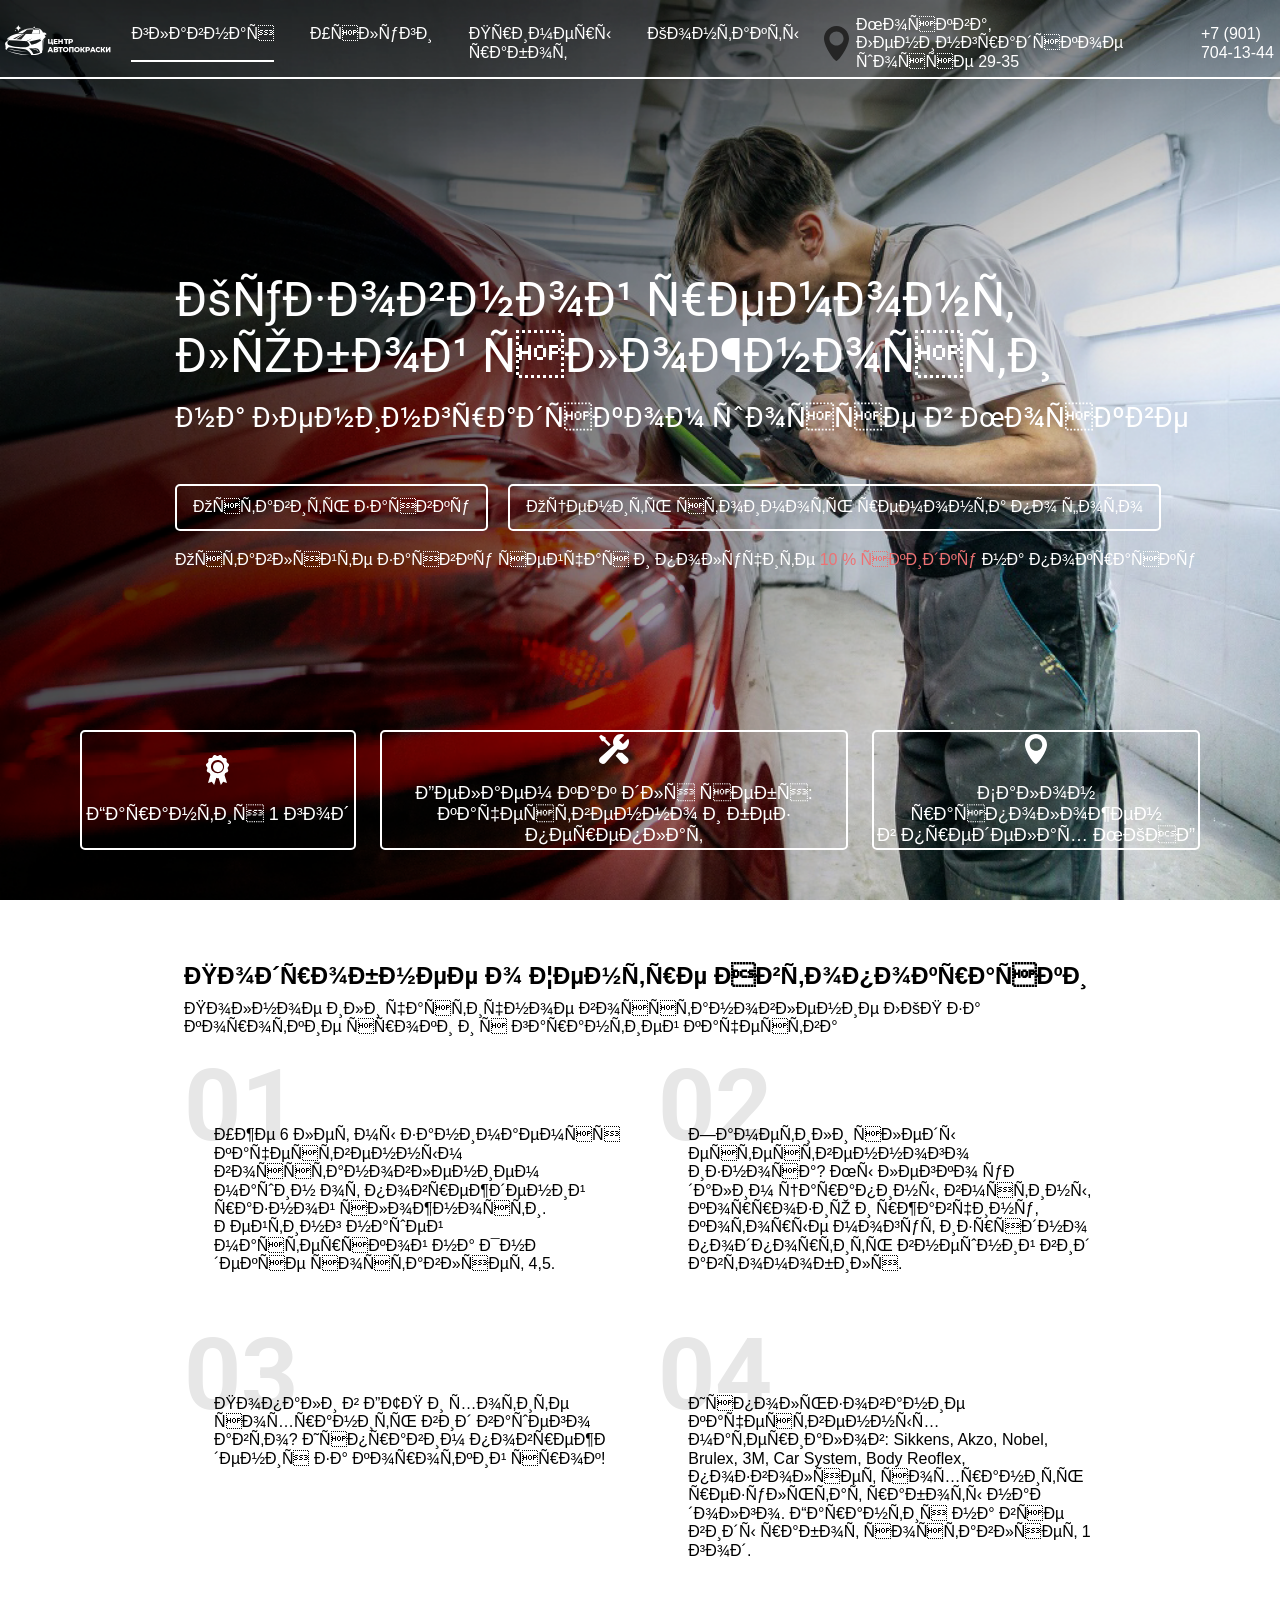
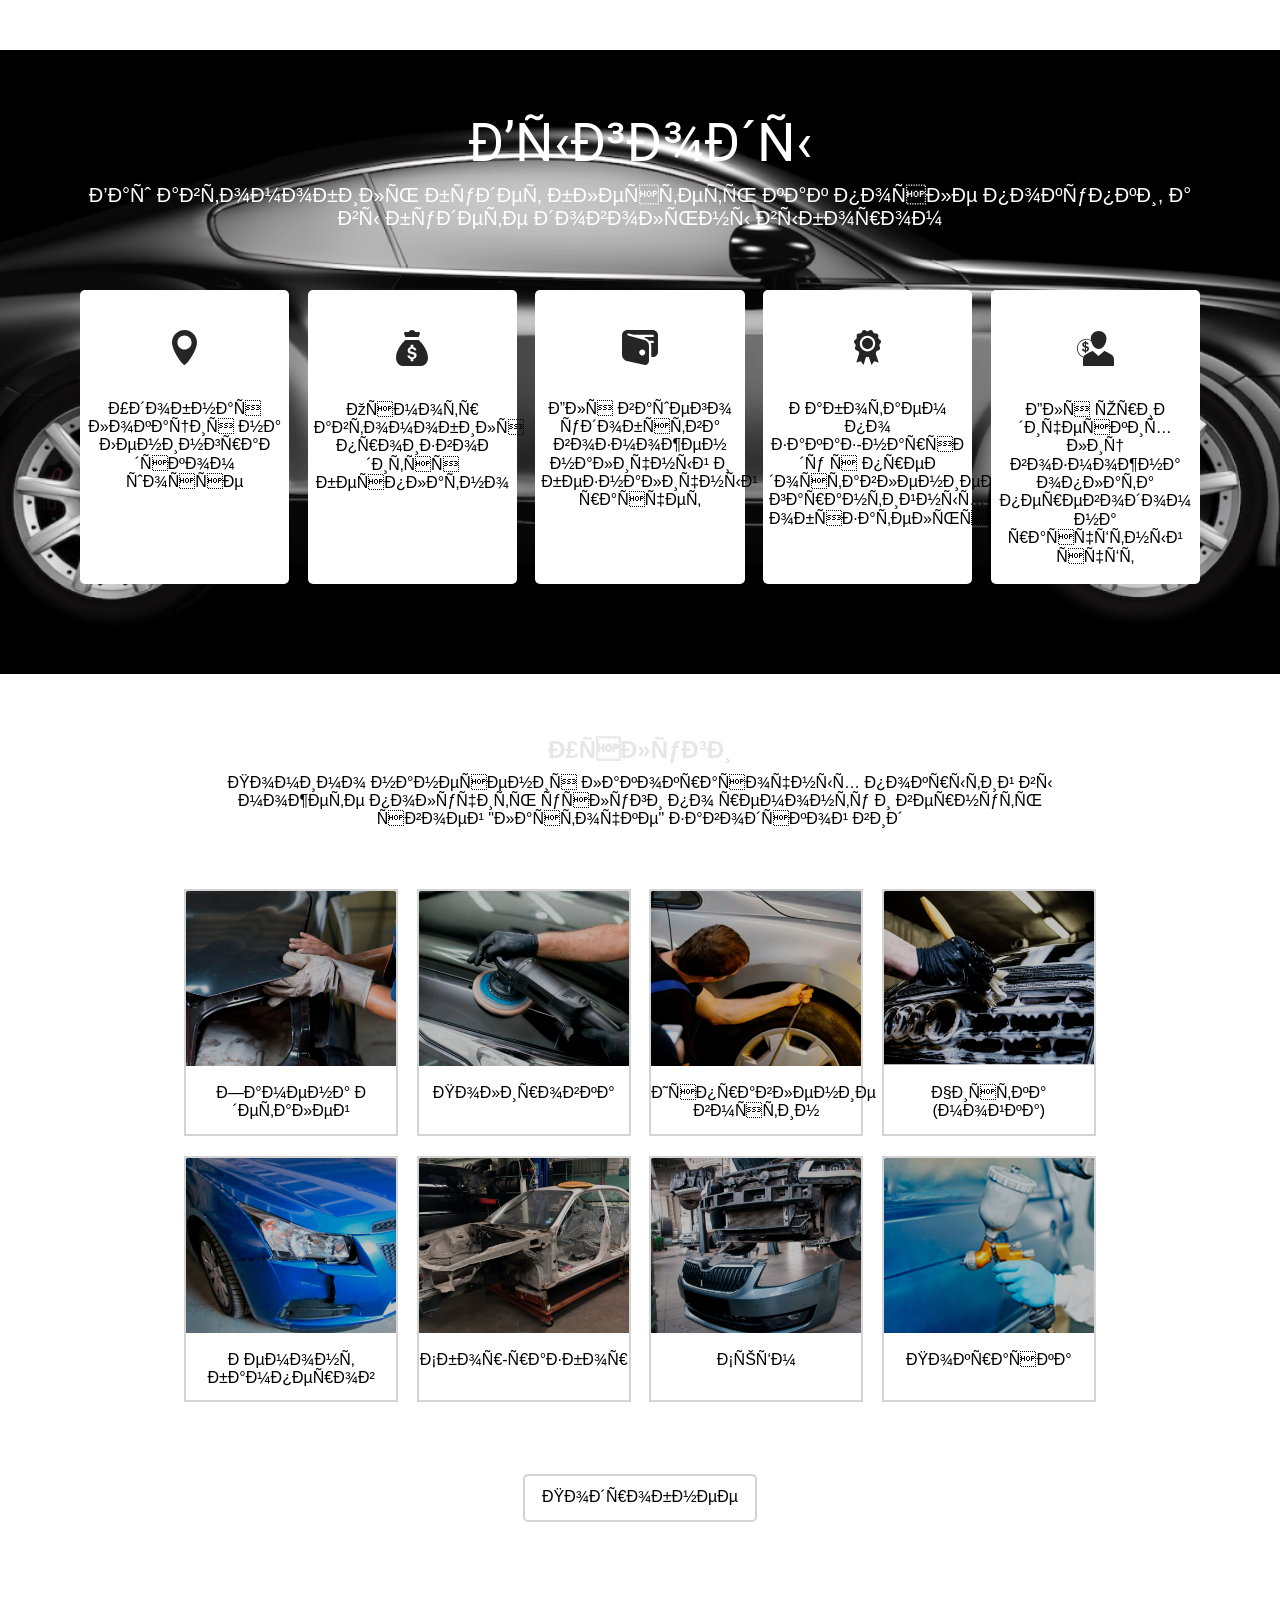
==== carservis/index.html @ 7caf8dfb "Add files via upload" ====
<!DOCTYPE html>
<html>

<head>
	<meta charset="UFT-8">
	<meta name="viewport" content="width=device-width, initial-scale=1">
	<title>Центр Автопокраски</title>
	<link rel="stylesheet" href="css/normalize.css">
    <link rel="stylesheet" href="css/style.css">
	<link rel="stylesheet" href="css/media.css">
	<link rel="icon" href="img/icons/ico.svg">
	<link rel="preconnect" href="https://fonts.googleapis.com">
	<link rel="preconnect" href="https://fonts.gstatic.com" crossorigin>
	<link href="https://fonts.googleapis.com/css2?family=Roboto:wght@400;700&display=swap" rel="stylesheet">
	<link rel="stylesheet" href="media.css">
</head>

<body>
	<div class="wrapper">
		<header class="header">
			<div class="container header__container height">
				<div class="header__content height">
					<a href="#" class="header__content-wrap">
						<img class="header__content-wrap-img" alt="logo" src="img/icons/hero-icon.svg">
					</a>
					<nav class="nav">
						<ul class="nav-list">
							<li class="nav-item active">
								<a class="nav-link" href="#!">главная</a>
							</li>
							<li class="nav-item">
								<a class="nav-link" href="#!">Услуги</a>
							</li>
							<li class="nav-item">
								<a class="nav-link" href="#!">Примеры работ</a>
							</li>
							<li class="nav-item">
								<a class="nav-link" href="#!">Контакты</a>
							</li>
						</ul>
					</nav>
					<address class="header__content-contakt">
						<div class="header__content-contakt-location">
							<img class="header__content-contakt-location-icon" src="img/icons/location.svg">
							<a href="#" class="header__content-contakt-location-text">Москва, Ленинградское шоссе
								29-35</a>
						</div>
						<a href="tel:+79017041344" class="header__content-contakt-tell">
							+7 (901) 704-13-44
						</a>
					</address>
				</div>
			</div>
		</header>
		<main class="main">
			<section class="hero">
				<div class="container hero__container">
					<div class="hero__content">
						<div class="hero__content-information">
							<div class="hero__content-information-title">
								Кузовной ремонт <br>
								любой сложности
							</div>
							<div class="hero__content-information-subtitle">на Ленинградском шоссе в Москве</div>
							<div class="hero__content-information-block-btn">
								<button class="hero__content-information-btn btn">Оставить заявку</button>
								<button class="hero__content-information-btn btn">
									Оценить стоимоть ремонта по фото
								</button>
							</div>
							<div class="hero__content-information-text">Оставляйте заявку сейчас и получите <span
									class="hero__content-information-span">10 % скидку</span> на покраску</div>
						</div>
					</div>
					<ul class="hero__content-advanteges">
						<li class="hero__content-advantege-item btn hero__advantege">
							<div class="hero__content-advantege-wrap">
								<svg width="30" height="30" viewBox="0 0 30 30" fill="none"
									xmlns="http://www.w3.org/2000/svg">
									<path
										d="M15 17C17.7614 17 20 14.7614 20 12C20 9.23858 17.7614 7 15 7C12.2386 7 10 9.23858 10 12C10 14.7614 12.2386 17 15 17Z"
										fill="white" />
									<path
										d="M25.605 11.2102C25.7601 11.0051 25.8732 10.7704 25.9377 10.52C26.0022 10.2695 26.0168 10.0084 25.9806 9.75205C25.9444 9.49573 25.8581 9.24942 25.7269 9.02772C25.5957 8.80602 25.4222 8.61342 25.2167 8.46134L24.4126 7.86611C24.1474 7.66998 23.9366 7.40719 23.8005 7.10331C23.6644 6.79942 23.6078 6.46479 23.636 6.13195L23.7211 5.12192C23.7443 4.86312 23.7162 4.6022 23.6384 4.35471C23.5607 4.10722 23.4349 3.87824 23.2685 3.68141C23.1021 3.48459 22.8986 3.32395 22.67 3.20908C22.4415 3.09422 22.1926 3.02747 21.9382 3.01282L20.9457 2.95658C20.6188 2.93759 20.3022 2.83265 20.0269 2.65197C19.7515 2.47129 19.5266 2.22101 19.3742 1.92546L18.9147 1.02792C18.7955 0.799009 18.6325 0.596842 18.4353 0.433404C18.2381 0.269966 18.0107 0.148585 17.7667 0.0764618C17.5226 0.004338 17.2668 -0.0170604 17.0145 0.0135356C16.7622 0.0441317 16.5185 0.126099 16.2978 0.254576L15.4339 0.753732C15.1487 0.91845 14.8266 1.00503 14.4989 1.00503C14.1711 1.00503 13.849 0.91845 13.5638 0.753732L12.6999 0.254576C12.4788 0.126828 12.2347 0.0456845 11.9823 0.0159597C11.7298 -0.0137651 11.4741 0.00853441 11.2302 0.0815353C10.9864 0.154536 10.7594 0.276751 10.5627 0.44093C10.366 0.605108 10.2037 0.807905 10.0853 1.03729L9.62584 1.93483C9.47336 2.23038 9.2485 2.48066 8.97313 2.66134C8.69776 2.84202 8.38124 2.94696 8.05434 2.96595L7.06182 3.02219C6.80743 3.03684 6.55854 3.10359 6.32999 3.21846C6.10144 3.33333 5.89791 3.49396 5.73153 3.69079C5.56515 3.88761 5.43933 4.11659 5.36157 4.36408C5.28382 4.61157 5.25572 4.8725 5.27895 5.1313L5.36396 6.14133C5.39224 6.47416 5.33558 6.8088 5.1995 7.11268C5.06342 7.41656 4.85255 7.67935 4.5874 7.87548L3.78327 8.47072C3.57777 8.6228 3.40428 8.81539 3.27307 9.0371C3.14186 9.2588 3.0556 9.5051 3.01939 9.76142C2.98319 10.0177 2.99778 10.2789 3.06229 10.5293C3.12681 10.7798 3.23994 11.0145 3.39499 11.2196L4.00153 12.021C4.20174 12.2853 4.3315 12.5979 4.3782 12.9285C4.4249 13.2591 4.38695 13.5963 4.26805 13.9075L3.90734 14.8449C3.81513 15.0861 3.77131 15.3438 3.77847 15.6026C3.78563 15.8614 3.84362 16.1162 3.94902 16.3517C4.05442 16.5873 4.20508 16.7989 4.39208 16.974C4.57908 17.1491 4.79862 17.2841 5.03771 17.3711L5.9728 17.7109C6.28153 17.8229 6.55658 18.0145 6.77117 18.267C6.98577 18.5196 7.1326 18.8245 7.19737 19.1522L7.37657 20.0427L4.98946 27.9565L8.77576 26.7473L11.133 30L13.2858 22.822C13.608 23.0948 14.0096 23.2512 14.4281 23.2669C14.8466 23.2826 15.2584 23.1567 15.5994 22.9087L17.8647 30L20.2219 26.7473L24.0082 27.9565L21.5637 20.3075C21.5798 20.2536 21.5936 20.202 21.605 20.1458L21.8003 19.1522C21.8651 18.8245 22.0119 18.5196 22.2265 18.267C22.4411 18.0145 22.7162 17.8229 23.0249 17.7109L23.96 17.3711C24.1991 17.2841 24.4186 17.1491 24.6056 16.974C24.7926 16.7989 24.9433 16.5873 25.0487 16.3517C25.1541 16.1162 25.2121 15.8614 25.2192 15.6026C25.2264 15.3438 25.1826 15.0861 25.0904 14.8449L24.7297 13.9075C24.6108 13.5963 24.5728 13.2591 24.6195 12.9285C24.6662 12.5979 24.796 12.2853 24.9962 12.021L25.605 11.2102ZM7.93946 11.6367C7.93946 10.3135 8.32417 9.0199 9.04492 7.91965C9.76568 6.81939 10.7901 5.96185 11.9887 5.45545C13.1873 4.94906 14.5061 4.81657 15.7785 5.07472C17.0509 5.33288 18.2197 5.97009 19.137 6.90578C20.0544 7.84147 20.6791 9.03362 20.9322 10.3315C21.1853 11.6293 21.0554 12.9745 20.5589 14.1971C20.0625 15.4196 19.2217 16.4645 18.1431 17.1997C17.0644 17.9349 15.7962 18.3273 14.4989 18.3273C12.7598 18.3254 11.0924 17.6199 9.86268 16.3656C8.63295 15.1113 7.94129 13.4106 7.93946 11.6367Z"
										fill="white" />
								</svg>
							</div>
							<div class="hero__content-advantege-text">Гарантия 1 год</div>
						</li>
						<li class="hero__content-advantege-item btn">
							<div class="hero__content-advantege-wrap">
								<svg width="30" height="30" viewBox="0 0 30 30" fill="none"
									xmlns="http://www.w3.org/2000/svg">
									<path
										d="M2.89486 7.35546L0.0693737 2.68003L1.95303 0.809852L6.66219 3.61511V5.48529L11.5059 10.2943V10.6951L9.75677 12.2981L4.77852 7.35546H2.89486ZM23.0769 18.7101H22.0006C21.0587 18.7101 20.2514 18.5765 19.4442 18.4429L16.6187 21.6489L22.9424 28.7289C24.4224 30.3319 26.9788 30.4655 28.4588 28.8625C30.0734 27.2594 29.9388 24.8549 28.3243 23.3855L23.0769 18.7101ZM27.6515 13.6339C29.8043 11.4966 30.477 8.29055 29.6698 5.48529C29.5352 4.95095 28.8625 4.81737 28.5934 5.21812L23.8842 9.89355L20.1169 6.1532L24.826 1.47777C25.2297 1.07702 25.0951 0.542684 24.557 0.4091C21.7315 -0.525986 18.5023 0.141933 16.3496 2.41286C13.9277 4.81737 13.3895 8.55771 14.735 11.4966L1.2803 23.3855C-0.334268 24.8549 -0.468816 27.393 1.14575 28.8625C2.76032 30.4655 5.18217 30.3319 6.66219 28.7289L18.6369 15.3705C21.5969 16.7063 25.2297 16.172 27.6515 13.6339Z"
										fill="white" />
								</svg>
							</div>
							<div class="hero__content-advantege-text">
								Делаем как для себя: <br>
								качественно и без переплат
							</div>
						</li>
						<li class="hero__content-advantege-item btn">
							<div class="hero__content-advantege-wrap">
								<svg width="15" height="15" viewBox="0 0 15 15" fill="none"
									xmlns="http://www.w3.org/2000/svg">
									<path
										d="M7.50008 0C4.4626 0 2 2.39701 2 5.35392C2 8.81536 6.58335 15 7.50008 15C8.41696 15 13 8.81536 13 5.35392C13 2.39701 10.5377 0 7.50008 0ZM7.50008 8.36948C5.78067 8.36948 4.38651 7.01237 4.38651 5.33865C4.38651 3.66479 5.78067 2.30783 7.50008 2.30783C9.21979 2.30783 10.6136 3.66494 10.6136 5.33865C10.6136 7.01222 9.21979 8.36948 7.50008 8.36948Z"
										fill="white" />
								</svg>
							</div>
							<div class="hero__content-advantege-text">
								Салон расположен <br>
								в пределах МКАД
							</div>
						</li>
					</ul>
				</div>
			</section>
			<section class="details">
				<div class="container about__container">
					<h2 class="section-title section-title_color_grey">Подробнее о Центре Автопокраски</h2>

					<p class="section-subtitle about-subtitle">Полное или частичное восстановление ЛКП за короткие сроки
						и с гарантией качества
					<ul class="about__list">
						<li class="about__item">
							<p>
								Уже 6 лет мы занимаемся качественным
								восстановлением машин от повреждений разной сложности. Рейтинг нашей мастерской на
								Яндексе
								составляет 4,5.
							</p>
						</li>
						<li class="about__item">
							<p>
								Заметили следы естественного износа?
								Мы легко удалим царапины, вмятины, коррозию и ржавчину, которые могут изрядно подпортить
								внешний вид автомобиля.
							</p>
						</li>
						<li class="about__item">
							<p>
								Попали в ДТП и хотите сохранить вид вашего авто? Исправим повреждения
								за короткий срок!
							</p>
						</li>
						<li class="about__item">
							<p>
								Использование качественных материалов: Sikkens, Akzo, Nobel, Brulex, 3M, Car System,
								Body Reoflex, позволяет сохранить результат работы надолго. Гарантия на все виды работ
								составляет 1 год.
							</p>
						</li>
					</ul>
					</p>
				</div>
			</section>
			<section class="benefits">
                <div class="container">
                    <div class="benefits-title">Выгоды</div>
                    <div class="benefits-subtitle">Ваш автомобиль будет блестеть как после покупки, а вы будете довольны выбором</div>
                    <ul class="benefits-list">
<li class="benefits-item">
    <img src="img/icons/location.svg" alt="" class="benefits-item-svg">
    <div class="benefits-item-subtitle">Удобная локация на Ленинградском шоссе
    </div>
</li>
<li class="benefits-item">
    <img src="img/icons/money.svg" alt="" class="benefits-item-svg">
    <div class="benefits-item-subtitle">Осмотр автомобиля производится бесплатно
    </div>
</li>
<li class="benefits-item">
    <img src="img/icons/three hungred buks.svg" alt="" class="benefits-item-svg">
    <div class="benefits-item-subtitle">Для вашего удобства возможен наличный и безналичный расчет
    </div>
</li>
<li class="benefits-item">
    <img src="img/icons/medal.svg" alt="" class="benefits-item-svg">
    <div class="benefits-item-subtitle">Работаем по заказ-наряду с предоставлением гарантийных обязательств
    </div>
</li>
<li class="benefits-item">
    <img src="img/icons/client.svg" alt="" class="benefits-item-svg">
    <div class="benefits-item-subtitle">Для юридических лиц возможна оплата переводом на расчётный счёт 
    </div>
</li>
                    </ul>
                </div>
            </section>
			<section class="services">
				<div class="container services__container">
					<h2 class="services__title section-title">Услуги</h2>
					<div class="services__subtitle section-subtitle">Помимо нанесения лакокрасочных покрытий вы можете
						получить
						услуги по ремонту и вернуть своей "ласточке" заводской вид</div>
					<ul class="services__list">
						<li class="services__item">
							<a href="#!">
								<img src="img/icons/zamena.png" alt="" class="services-img">
								<div class="item__subtitle">Замена деталей</div>
							</a>
						</li>
						<li class="services__item">
							<a href="#!">
								<img src="img/icons/polirovka.png" alt="" class="services-img">
								<div class="item__subtitle">Полировка</div>
							</a>
						</li>
						<li class="services__item">
							<a href="#!">
								<img src="img/icons/vmatina.png" alt="" class="services-img">
								<div class="item__subtitle">Исправление вмятин</div>
							</a>
						</li>
						<li class="services__item">
							<a href="#!">
								<img src="img/icons/chistka.png" alt="" class="services-img">
								<div class="item__subtitle">Чистка (мойка)</div>
							</a>
						</li>
						<li class="services__item">
							<a href="#!">
								<img src="img/icons/bamper.png" alt="" class="services-img">
								<div class="item__subtitle">Ремонт бамперов</div>
							</a>
						</li>
						<li class="services__item">
							<a href="#!">
								<img src="img/icons/sbor.png" alt="" class="services-img">
								<div class="item__subtitle">Сбор-разбор</div>
							</a>
						</li>
						<li class="services__item">
							<a href="#!">
								<img src="img/icons/sem.png" alt="" class="services-img">
								<div class="item__subtitle">Съём</div>
							</a>
						</li>
						<li class="services__item">
							<a href="#!">
								<img src="img/icons/pokraska.png" alt="" class="services-img">
								<div class="item__subtitle">Покраска</div>
							</a>
						</li>
					</ul>
					<div class="btn-container"><button class="btn-services">Подробнее</button></div>
				</div>
			</section>
		</main>
	</div>
</body>

</html>
---- carservis/css/style.css ----
body {
	margin: 0;
	padding: 0;
}

*,
*:before,
*:after {
	box-sizing: border-box;
}

html,
body {
	height: 100%;
}

body {
	font-size: 16px;
	font-family: arial;
	font-style: normal;
	font-weight: 400;
}

ul {
	padding: 0;
	margin: 0;
}

ul>li {
	list-style: none;
}

img {
	max-width: 100%;
}

a {
	text-decoration: none;
	color: rgba(1, 1, 1, 1);
	display: block;
}

h1,
h2,
h3,
h4,
h5,
h6 {
	margin: 0;
}

p {
	margin: 0;
}

.wrapper {
	min-height: 100%;
	position: relative;
}

.container {
	margin: 0 auto;
	max-width: 1130px;
	padding: 0 5px;
}

.hero {
	color: white;
	height: 100vh;
	background: url(../img/bg/hero-bg.png) no-repeat top left/cover;
	padding: 272px 0 0 0;
	font-family: arial;
	display: flex;
	flex-direction: column;
}

.header {
	padding: 16px 0 6px 0;
	border-bottom: 2.5px solid white;
	position: absolute;
	top: 0;
	left: 0;
	width: 100%;
	font-family: arial;
}

.height {
	height: 100%;
}

.hero__container {
	display: flex;
	flex-direction: column;
	flex: 1;
}

.hero__content {
	flex: 1 1 auto;
	padding: 0 0 0 95px;
}

.header__content {
	display: flex;
	align-items: center;
	justify-content: space-between;
	column-gap: 20px;
}

.header__container {
	max-width: 1370px;
}

.header__content-wrap {}

.header__content-wrap-img {}

.nav {}

.nav-list {
	display: flex;
	column-gap: 36px;
}

.nav-item.active {
	border-bottom: 2px solid white;
	padding: 0 0 2px 0;
}

.nav-link {
	color: white;
	text-transform: capitalize;
}

.header__content-contakt {
	display: flex;
	justify-content: center;
	align-items: center;
	column-gap: 52px;
	font-style: normal;
}

.header__content-contakt-location {
	display: flex;
	align-items: center;
	justify-content: center;
	column-gap: 2px;
}

.header__content-contakt-location-icon {}

.header__content-contakt-location-text {
	color: white;
}

.header__content-contakt-tell {
	color: white;
}

.hero__content-information {}

.hero__content-information-title {
	font-family: 'roboto', arial;
	font-size: 48px;
	line-height: 1.17;
	margin: 0 0 17px 0;
}

.hero__content-information-title .hero {
	margin: 0 0 16px 0;
}

.hero__content-information-subtitle {
	font-family: 'roboto', arial;
	font-size: 28px;
	line-height: 1.18;
	margin: 0 0 50px 0;
}

.hero__content-information-btn {
	padding: 12px 16px;
	font-size: 16px;
	font-weight: 400;
	cursor: pointer;
}

.hero__content-information-block-btn {
	display: flex;
	column-gap: 20px;
	align-items: center;
	margin: 0 0 20px 0;
}

.hero__content-information-text {
	font-size: 16px;
	font-weight: 400;
}

.hero__content-information-span {
	color: #ED7173;
}

.btn {
	background: transparent;
	border: 2px solid white;
	border-radius: 5px;
	color: white;
	min-width: 170px;
}


.hero__content-advanteges {
	display: flex;
	column-gap: 24px;
	justify-content: space-between;
	padding: 0 0 50px 0;
}

.hero__advantege {
	flex: 0 1 276px;
}

.hero__content-advantege-item {
	display: flex;
	flex-direction: column;
	justify-content: center;
	align-items: center;
	text-align: center;
	min-width: 276px;
	min-height: 120px;
	gap: 14px 0;
}

.hero__content-advantege-wrap svg {
	width: 30px;
	height: 30px;
}

.hero__content-advantege-text {
	font-size: 18px;
	font-weight: 400;
	line-height: 1.17;
}

.details {
	padding: 62px 0px 90px;

}

.about__container {
	max-width: 922px;

}

.section-title {
	margin-bottom: 10px;

}

.section-title_color_grey {
	color: E7E7E7;

}

.section-title_color_wtihe {
	color: FFFFFF;
}

.section-subtitle {
	margin-bottom: 60px;

}

.about-subtitle {
	margin-bottom: 20px;
}

.about__list {
	display: flex;
	width: 100%;
	flex-wrap: wrap;
	justify-content: space-between;
	row-gap: 51px;
	counter-reset: item-count;
}

.about__item {
	width: 48%;
	position: relative;
	padding-top: 70px;
	padding-left: 30px;

}

.about__item::before {
	content: "01";
	font-family: 'Roboto';
	font-weight: 700;
	font-size: 100px;
	line-height: 1;
	color: #E7E7E7;
	position: absolute;
	top: 0;
	left: 0;
	counter-increment: item-count;
	content: "0" counter(item-count);
}

.about__item p {
	z-index: 10;
	position: relative;
}

.benefits {
	padding: 62px 0px 90px;
	background: url(../img/bg/bg-benefits.png) center/cover no-repeat;
}

.benefits-title {
	text-align: center;
	color: white;
	font-size: 54px;
	margin-bottom: 10px;
	font-family: 'Roboto', sans-serif;
}
.benefits-subtitle {
	text-align: center;
	color: white;
	font-size: 20px;
	margin-bottom: 60px;
}
.benefits-list {
	display: flex;
	justify-content: space-between;
}
.benefits-item {
	min-height: 211px;
	width: 18.7%;
	text-align: center;
	background-color: #FFFFFF;
	border-radius: 5px;
	padding: 40px 6px 18px;
}
.benefits-item-svg {
	margin-bottom: 30px;
}


.services {
	padding: 62px 0px 90px;
}

.services__container {
	max-width: 922px;
}

.services__title {
	margin-bottom: 10px;
	text-align: center;
	color: #E7E7E7;
}

.services__subtitle {
	text-align: center;

}

.services__list {
	flex-wrap: wrap;
	display: flex;
	justify-content: space-between;
	row-gap: 20px;
	margin-bottom: 72px;
}

.services__item {
	width: 23.5%;
	border: 2px solid #D4D4D4;
	text-align: center;
}

.services-img {}

.item__subtitle {
	padding-top: 13px;
	padding-bottom: 13px;
}

.btn-services {
	border: 2px solid #D4D4D4;
	background-color: white;
	padding: 12px 17px 13px;
	border-radius: 5px;
}

.btn-container {
	text-align: center;
}
---- carservis/css/media.css ----
@media (max-widht:960px){
    .container{
        margin: 0 auto;
        max-width: 888px;
        padding: 0 5px;;
    }
}
@media (max-widht:768px){
    .container{
        margin: 0 auto;
        max-width: 712px;
        padding: 0 5px;;
    }
}
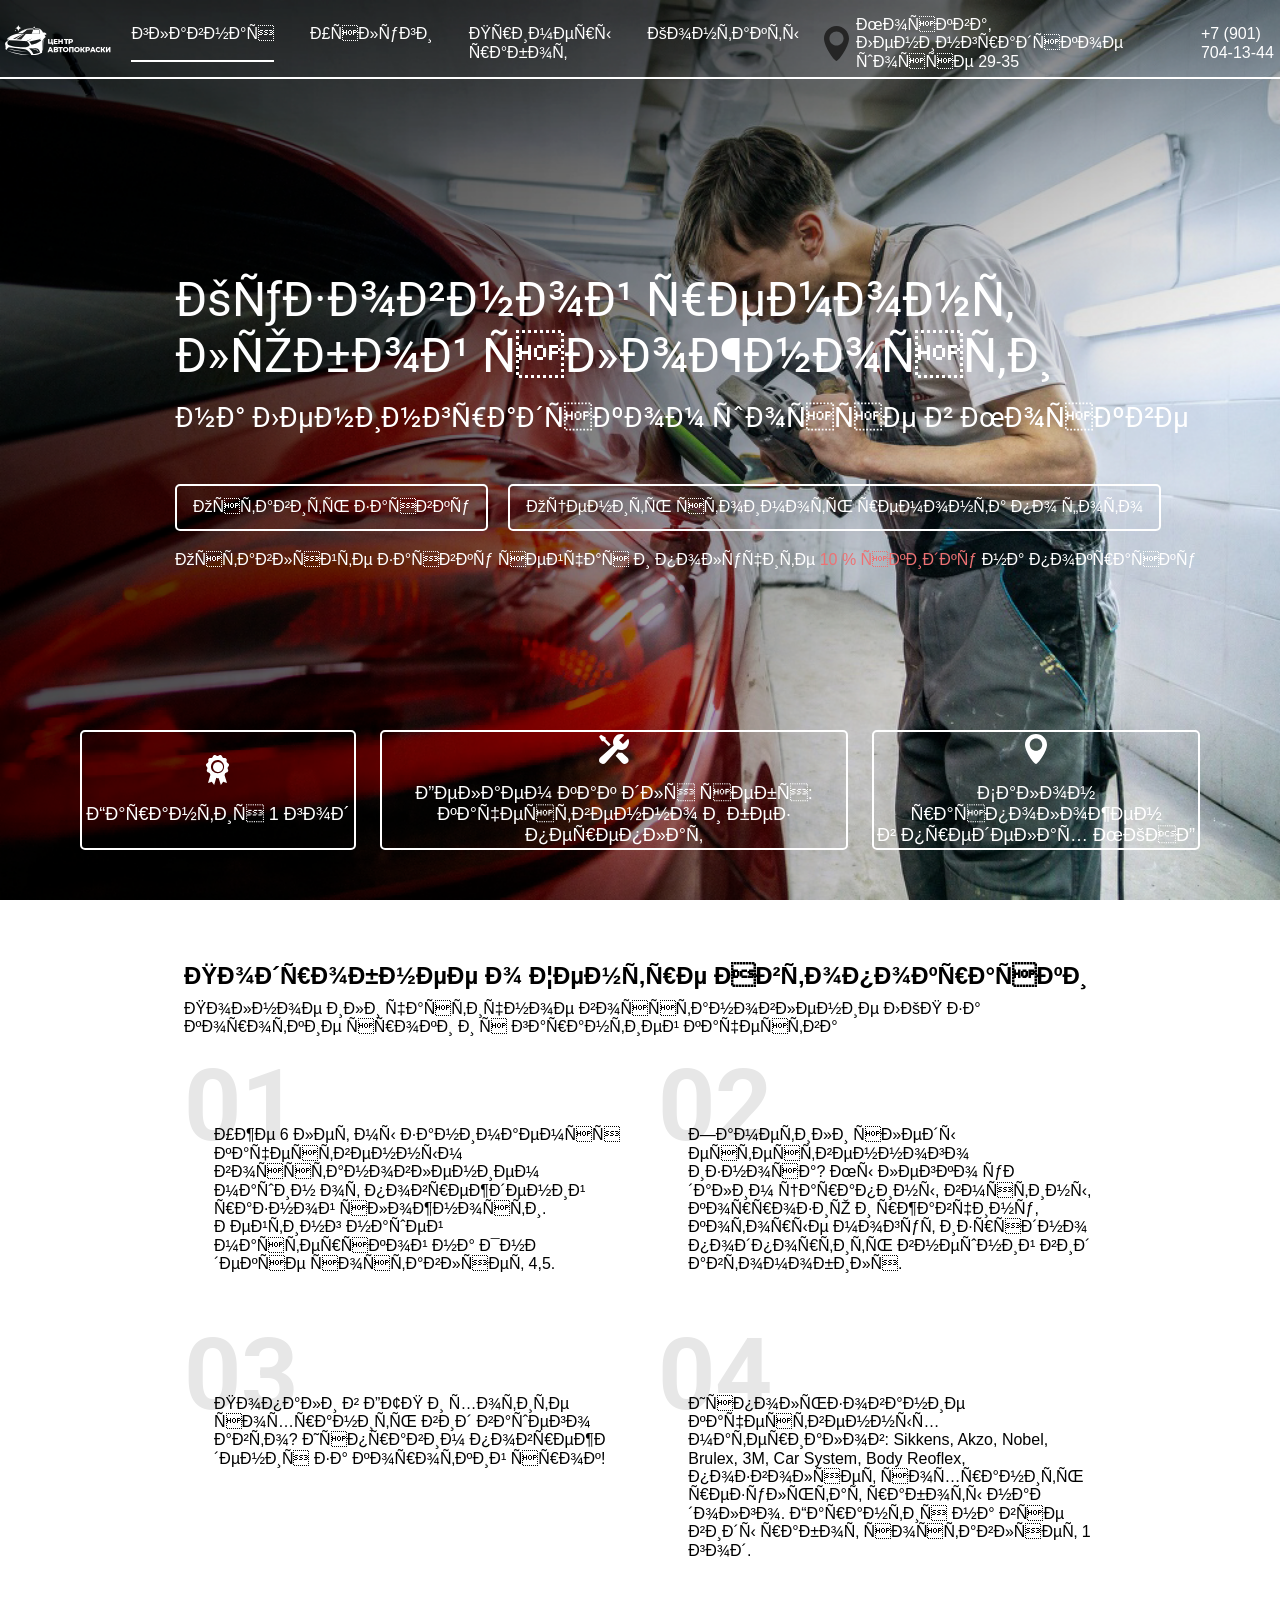
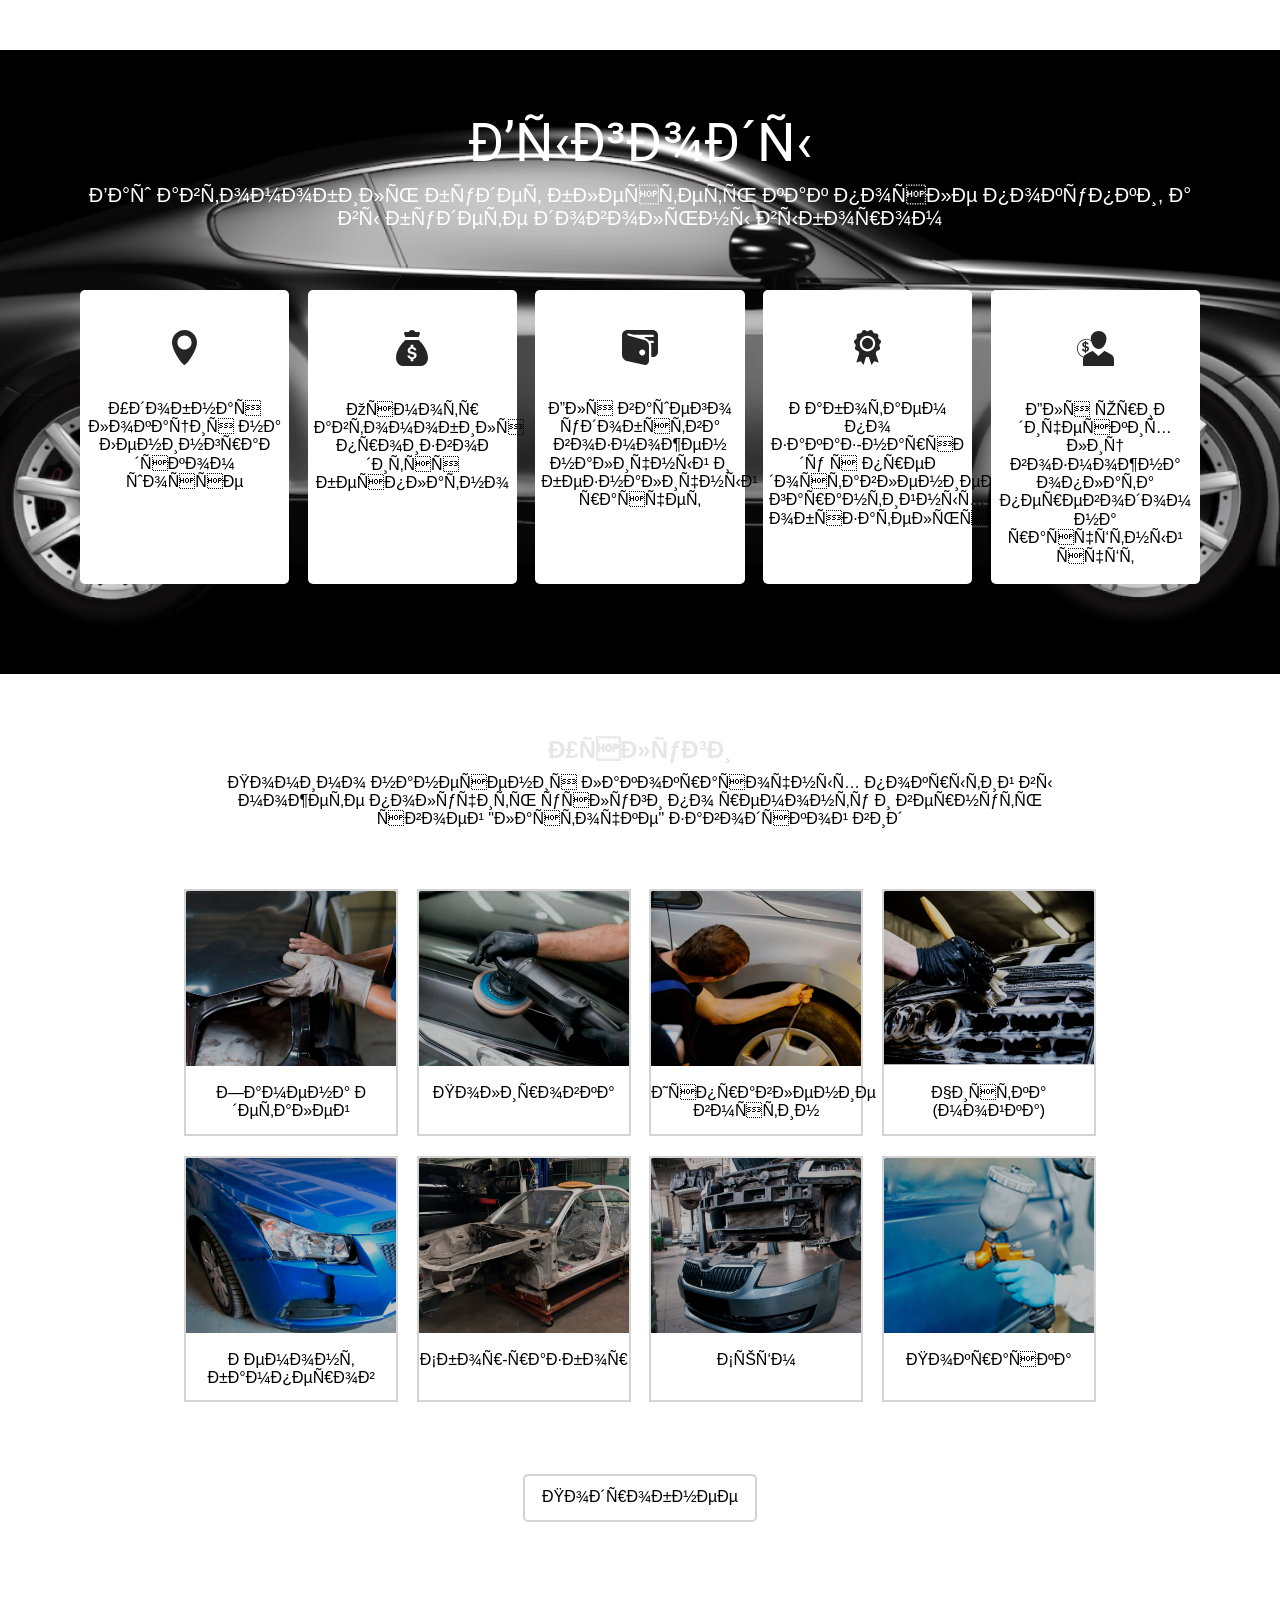
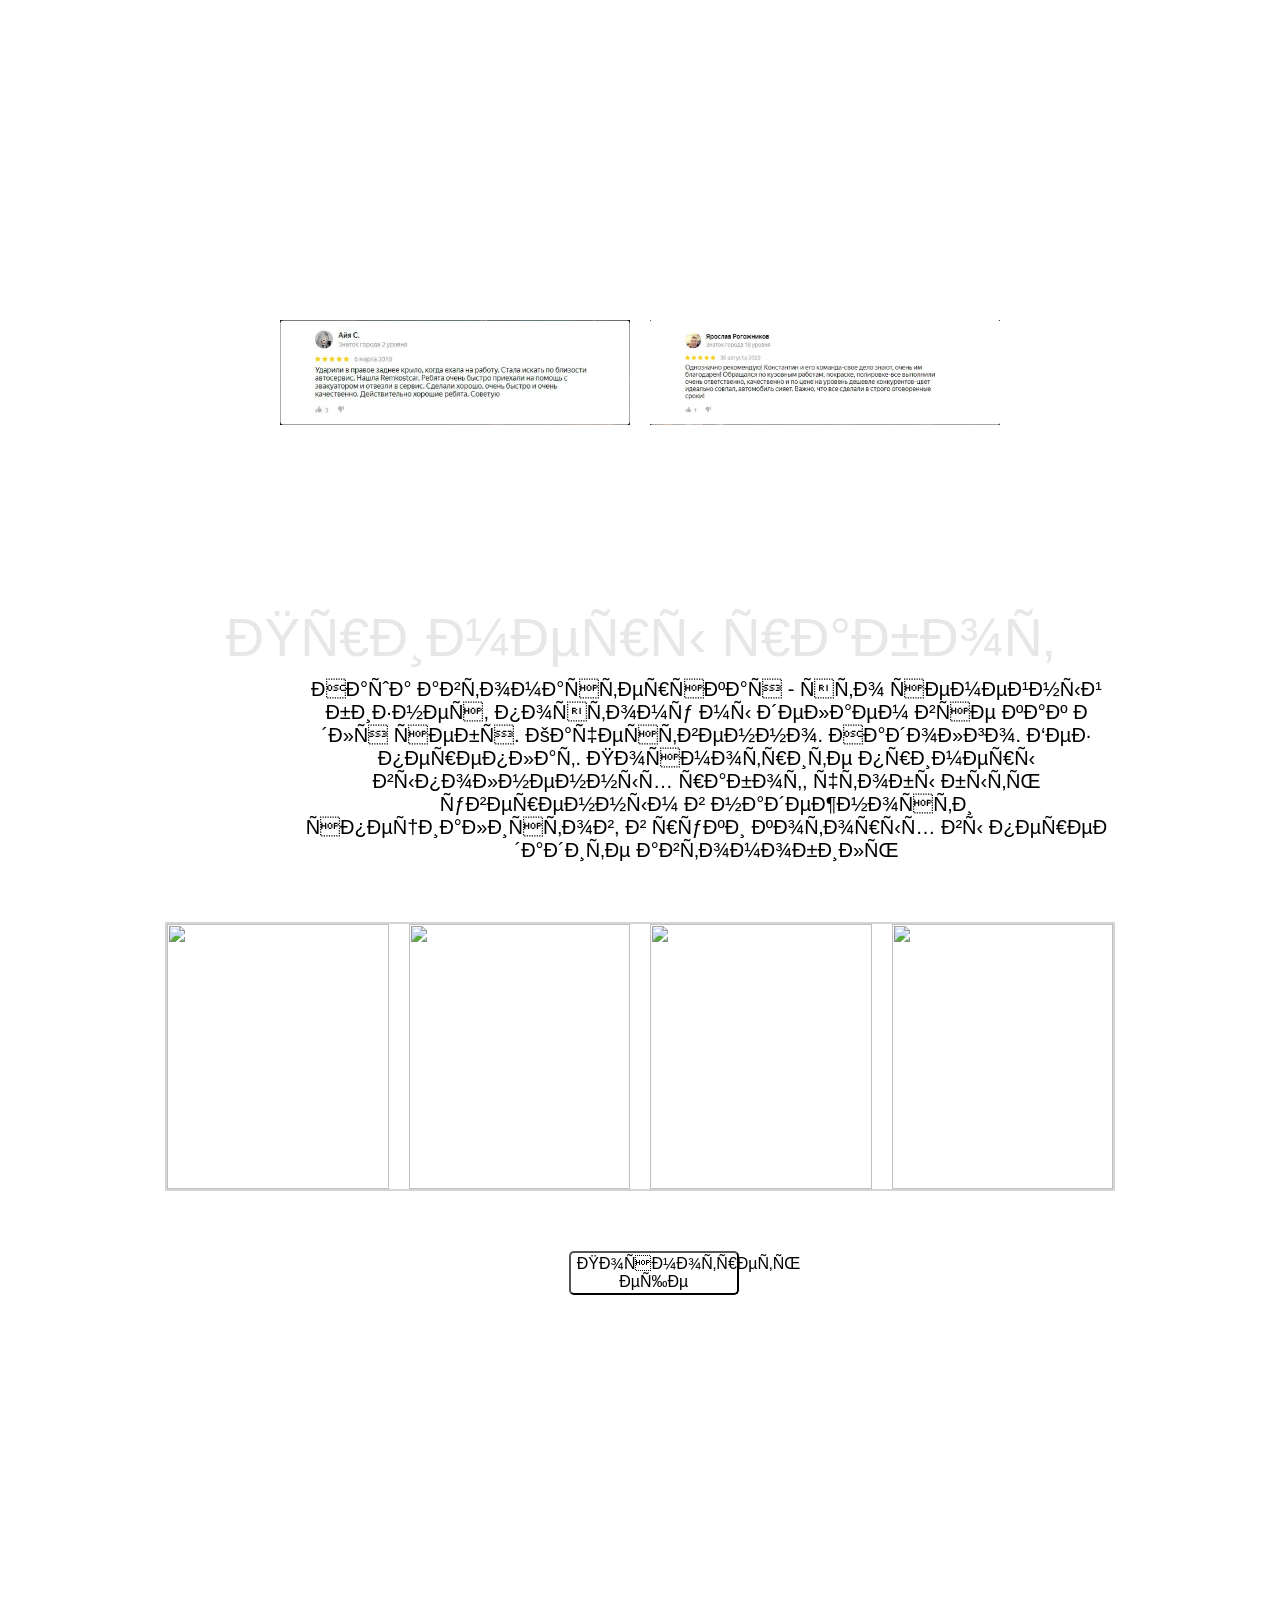
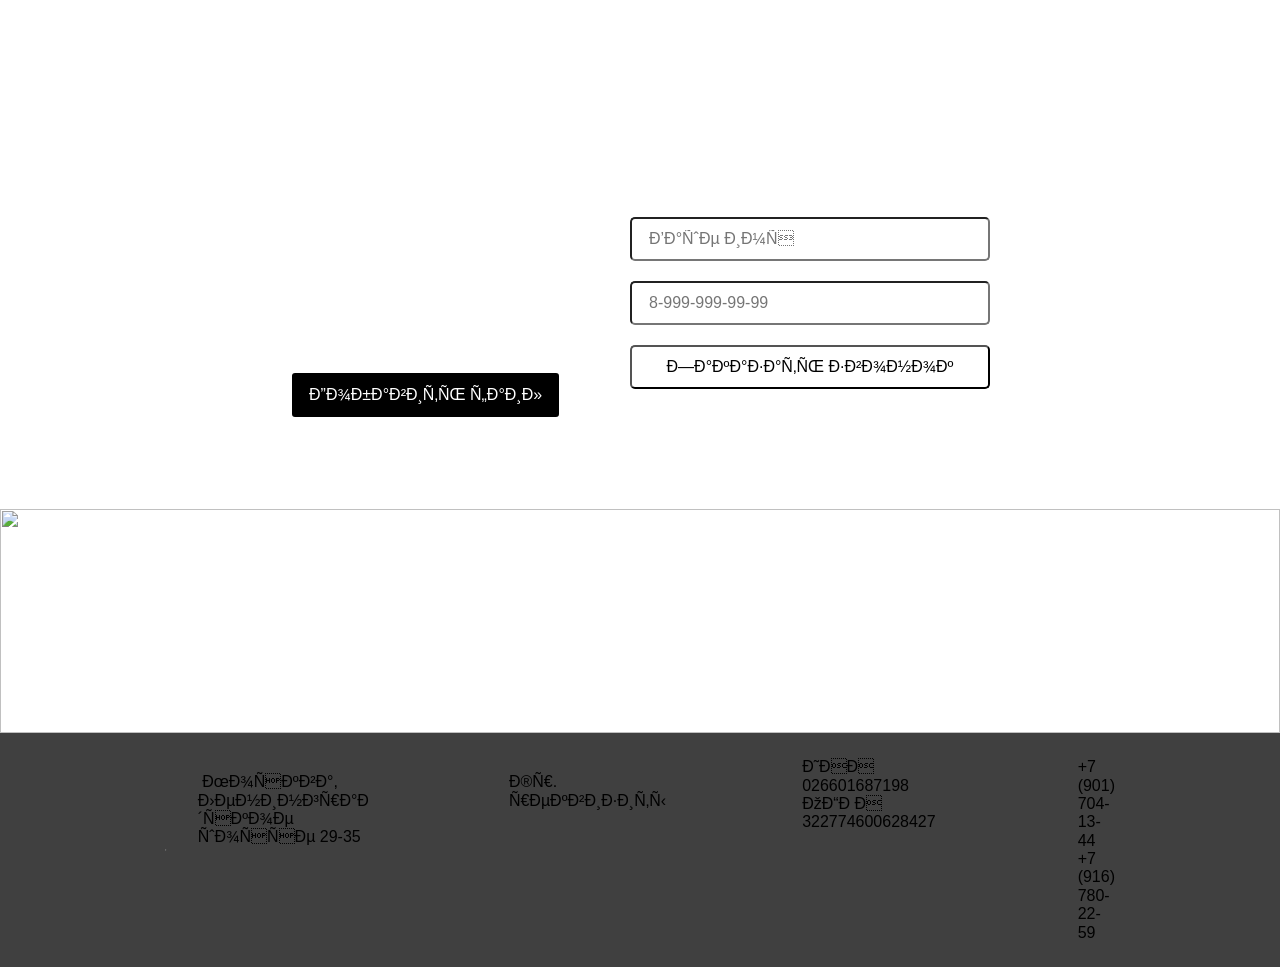
==== commit 6d172fa2: "Add files via upload" ====
--- a/carservis/index.html
+++ b/carservis/index.html
@@ -249,6 +249,91 @@
 					<div class="btn-container"><button class="btn-services">Подробнее</button></div>
 				</div>
 			</section>
+			<section class="otzv">
+				<div class="container otzv__container">
+				<div class="otzv__title">Отзывы клиентов</div>
+				<div class="otzv__subtitle">Посмотрите на отзывы тех, кто уже обращался в нашу автомастерскую</div>
+			<ul class="otzv__list">
+				<li class="otzv__item">
+					<img src="img/icons/coment1.png" alt="" class="otz__img">
+				</li>
+				<li class="otzv__item">
+					<img src="img/icons/coment2.png" alt="" class="otz__img">
+				</li>
+			</ul></div>
+			</section>
+			<section class="example">
+				<div class="container example__container">
+					<div class="example__title">Примеры работ</div>
+					<div class="example__subtitle">Наша автомастерская - это семейный бизнес, поэтому мы делаем все как для себя. 
+						Качественно. Надолго. Без переплат. Посмотрите примеры выполненных работ, 
+						чтобы быть уверенным в надежности специалистов, в руки которых вы передадите автомобиль</div>
+						<ul class="example__list">
+							<li class="example__item">
+								<img src="/img/icons/card 1.png" alt="" class="example__img">
+							</li>
+							<li class="example__item">
+								<img src="/img/icons/card 2.png" alt="" class="example__img">
+							</li>
+							<li class="example__item">
+								<img src="/img/icons/card 3.png" alt="" class="example__img">
+							</li>
+							<li class="example__item">
+								<img src="/img/icons/card 4.png" alt="" class="example__img">
+							</li>
+						</ul>
+						<button class="btn__example">Посмотреть еще</button>
+				</div>
+			</section>
+			<section class="happy">
+				<div class="container happy__container">
+<div class="happy__title">Испытайте снова ту радость, когда вы только купили блестящую 
+	машинку в салоне! Качественный покрас и ремонт автомобиля 
+	- это отличный вариант обновить авто без покупки нового</div>
+	<div class="forms">
+		<div class="cost">
+<div class="cost__title">Вы можете добавить фото для оценки
+	стоимости ремонта через форму</div>
+	<button class="cost__btn">Добавить фаил</button>
+		</div>
+		<div class="information__about__you">
+			<input type="name" class="plase" placeholder="Ваше имя">
+			<input type="tel" class="plase" placeholder="8-999-999-99-99">
+			<button class="information__btn">Заказать звонок</button>
+		</div>
+	</div>
+
+
+				</div>
+			</section>
+			<section class="map">
+				
+				<img src="/img/bg/map.png" alt="" class="map__img">
+			</section>
+			<section class="footer">
+				<div class="container footer__container">
+					<div class="logo">
+						<img src="/img/icons/hero-icon.svg" alt="" class="logo__footer">
+					</div>
+					<ul class="footer__list">
+<li class="footer__item1">
+	<img src="/img/icons/icon-metka.png" class="metka" alt="">
+	Москва, Ленинградское шоссе 29-35
+</li>
+<li class="footer__item2">
+	Юр. реквизиты
+</li>
+<li class="footer__item3">
+	ИНН 026601687198 <br>
+ОГРН 322774600628427
+</li>
+<li class="footer__item">
+	+7 (901) 704-13-44 <br>
++7 (916) 780-22-59
+</li>
+					</ul>
+				</div>
+			</section>
 		</main>
 	</div>
 </body>
--- a/carservis/css/style.css
+++ b/carservis/css/style.css
@@ -394,4 +394,174 @@
 
 .btn-container {
 	text-align: center;
+}
+.otzv {
+	color: white;
+	background: url(/img/bg/otzv-bg.png) no-repeat center/cover;
+	padding: 62px 255px 90px;
+}
+
+.otzv__container {
+
+}
+
+.otzv__title {
+    font-size: 54px;
+	margin-bottom: 10px;
+	text-align: center;
+}
+.otzv__subtitle {
+	align-items: center;
+	font-size: 20px;
+	margin-bottom: 66px;
+}
+.otzv__list {
+	display: flex;
+	column-gap: 20px;
+}
+.otzv__list::before{
+content:url(/img/icons/icon.svg);
+margin-top: 50px;
+}
+.otzv__list::after{
+	content:url(/img/icons/icon1.svg);
+	margin-top: 50px;
+	}
+.otzv__item {
+	width: 455px;
+	height: 136px;
+}
+.otzv__img {
+	width: 100%;
+	height: 100%;
+}
+.example {
+	padding: 60px 160px 90px;
+}
+.example__container {
+}
+.example__title {
+	font-size: 54px;
+	color: #E7E7E7;
+	text-align: center;
+	margin-bottom: 10px;
+}
+.example__subtitle {
+	max-width: 896px;
+	font-size: 20px;
+	text-align: center;
+	margin-bottom: 60px;
+	margin-left: 14%;
+}
+.example__list {
+	display: flex;
+	column-gap: 20px;
+	margin-bottom: 60px;
+	border: 2px solid #D4D4D4;
+}
+.example__item {
+width: 265px;
+height: 265px;
+}
+.example__img {
+	height: 100%;
+	width: 100%;
+}
+.btn__example{
+	width: 170px;
+	height: 44px;
+	background-color: white;
+	border-radius: 5px;
+	margin-left: 42.5%;
+}
+.happy {
+	padding: 80px 285px 90px;
+	background: url(/img/bg/happy.png) no-repeat center/cover;
+
+}
+
+.happy__container {
+}
+.happy__title {
+	font-size: 28px;
+	color: #FFFFFF;
+	max-width: 870px;
+	margin-bottom: 62px;
+	text-align: center;
+}
+.forms {
+	display: flex;
+	justify-content: space-between;
+}
+.cost {
+}
+.cost__title {
+	margin-bottom: 32px;
+	font-size: 16px;
+	color: #FFFFFF;
+	margin-bottom: 62px;
+}
+.cost__btn {
+	border: 2px solid white;
+	background-color: black;
+	color: #FFFFFF;
+	border-radius: 5px;
+	padding: 13px 17px;
+}
+.information__about__you {
+}
+.plase{
+width: 360px;
+height: 44px;
+padding: 13px 0px 13px 17px;
+border-radius: 5px;
+margin-bottom: 20px;
+}
+.information__btn {
+	background: transparent;
+	width: 360px;
+	height: 44px;
+	border-radius: 5px;
+}
+.map{
+	background: url(/img/bg/map.png) no-repeat center/cover;
+	height: 224px;
+}
+.map__img{
+	width: 100%;
+	height: 100%;
+}
+.footer {
+	background-color: rgba(64, 64, 64, 1);
+	padding: 25px 160px;
+}
+.footer__container {
+	display: flex;
+}
+.logo {
+	width: 11.2%;
+	margin-right: 30px;
+}
+.logo__footer {
+	width: 100%;
+	height: 100%;
+}
+.footer__list {
+	display: flex;
+	column-gap: 70px;
+}
+.footer__item1 {
+margin-right: 70px;
+margin-top: 15px;
+}
+.footer__item2 {
+	margin-right: 66px;
+margin-top: 15px;
+	}
+	.footer__item3 {
+		margin-right: 72px;
+		}
+.metka {
+width: 15px;
+
 }
